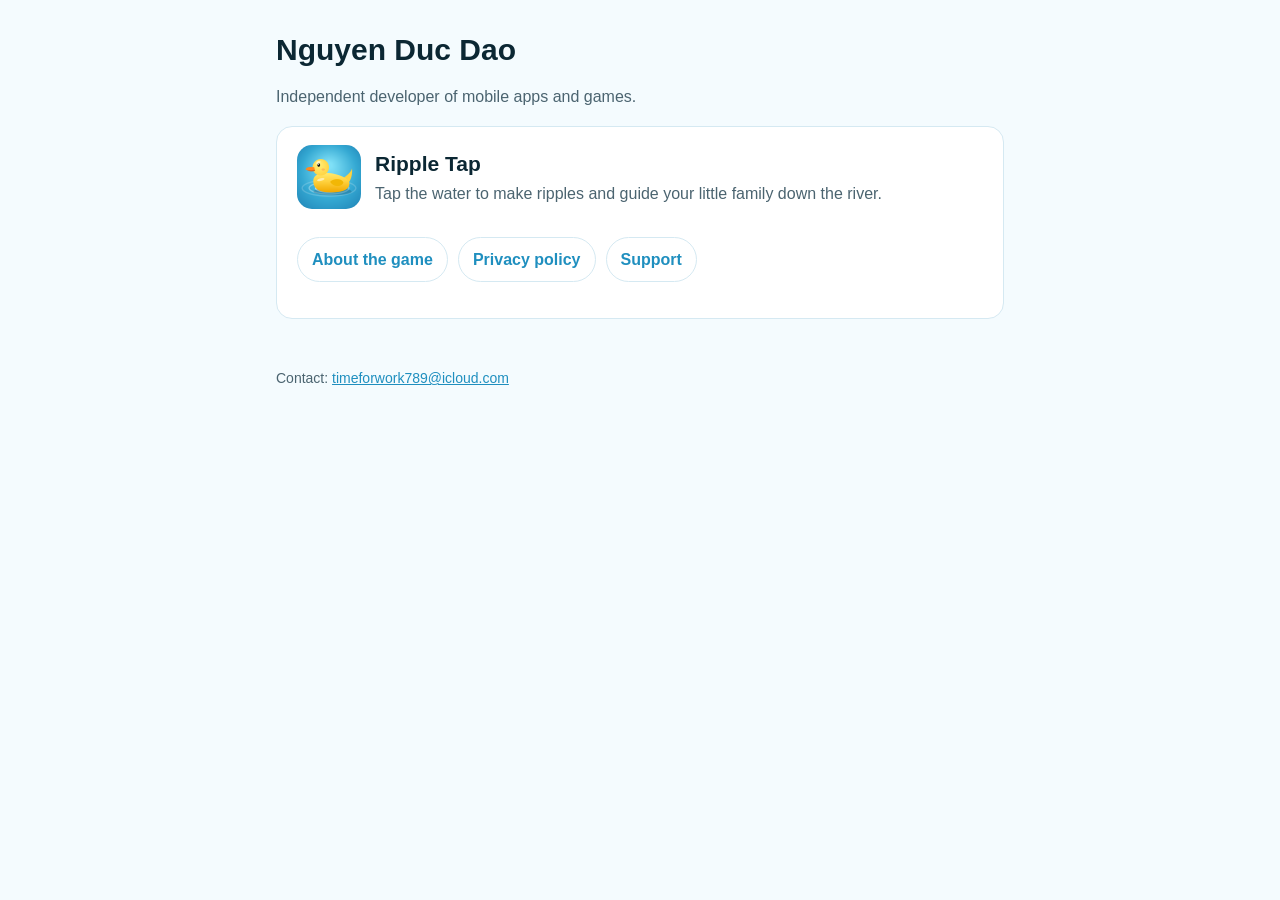
==== index.html @ 38d35119 "Ripple Tap pages: privacy policy, support, about; app-ads.txt for AdMob Co-Authored-By: Claude Opus " ====
<!doctype html>
<html lang="en">
<head>
<meta charset="utf-8">
<meta name="viewport" content="width=device-width, initial-scale=1">
<title>Nguyen Duc Dao · Apps &amp; Games</title>
<meta name="description" content="Apps and games by Nguyen Duc Dao (Tom-deptrai).">
<link rel="stylesheet" href="/style.css">
</head>
<body>
<main>
  <h1>Nguyen Duc Dao</h1>
  <p class="muted">Independent developer of mobile apps and games.</p>

  <div class="card">
    <header class="top">
      <img src="/ripple-tap/icon.png" alt="Ripple Tap icon">
      <div>
        <h2 style="margin:0">Ripple Tap</h2>
        <p class="muted" style="margin:0">Tap the water to make ripples and guide your little family down the river.</p>
      </div>
    </header>
    <nav class="links">
      <a href="/ripple-tap/">About the game</a>
      <a href="/ripple-tap/privacy.html">Privacy policy</a>
      <a href="/ripple-tap/support.html">Support</a>
    </nav>
  </div>

  <footer>Contact: <a href="mailto:timeforwork789@icloud.com">timeforwork789@icloud.com</a></footer>
</main>
</body>
</html>
---- style.css ----
:root{--bg:#f4fbfe;--card:#ffffff;--ink:#0b2733;--muted:#4b6470;--accent:#1f8fbf;--line:#d5e9f2;color-scheme:light}
@media (prefers-color-scheme:dark){:root{--bg:#06151c;--card:#0d2430;--ink:#eaf6fb;--muted:#9fb7c2;--accent:#5fc6e8;--line:#1d3d4c;color-scheme:dark}}
*{box-sizing:border-box}
body{margin:0;background:var(--bg);color:var(--ink);font:16px/1.6 -apple-system,BlinkMacSystemFont,"Segoe UI",Roboto,"Helvetica Neue",Arial,sans-serif}
main{max-width:760px;margin:0 auto;padding:32px 16px 64px}
header.top{display:flex;align-items:center;gap:14px;margin-bottom:28px}
header.top img{width:64px;height:64px;border-radius:15px}
h1{font-size:30px;line-height:1.2;margin:0}
h2{font-size:21px;margin:34px 0 8px}
h3{font-size:17px;margin:22px 0 6px}
p,li{color:var(--ink)}
.muted{color:var(--muted)}
a{color:var(--accent)}
.card{background:var(--card);border:1px solid var(--line);border-radius:16px;padding:18px 20px;margin:16px 0}
nav.links{display:flex;flex-wrap:wrap;gap:10px;margin:18px 0}
nav.links a{display:inline-block;padding:9px 14px;border-radius:999px;border:1px solid var(--line);background:var(--card);text-decoration:none;font-weight:600}
footer{margin-top:48px;font-size:14px;color:var(--muted)}
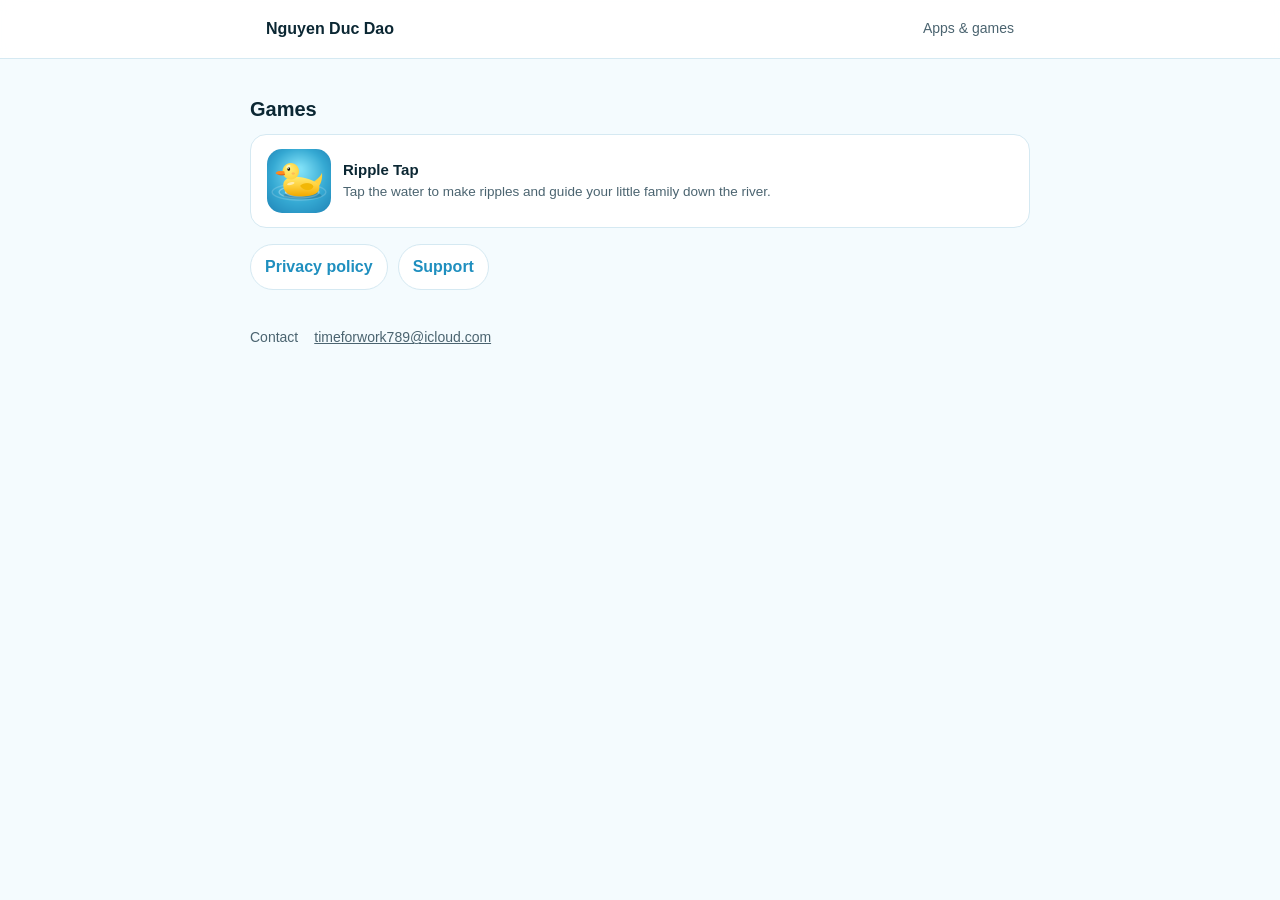
==== commit a78fd3e8: "Redesign Ripple Tap pages: language switch, banner, summary cards - Privacy policy, support and abou" ====
--- a/index.html
+++ b/index.html
@@ -8,26 +8,18 @@
 <link rel="stylesheet" href="/style.css">
 </head>
 <body>
-<main>
-  <h1>Nguyen Duc Dao</h1>
-  <p class="muted">Independent developer of mobile apps and games.</p>
-
-  <div class="card">
-    <header class="top">
-      <img src="/ripple-tap/icon.png" alt="Ripple Tap icon">
-      <div>
-        <h2 style="margin:0">Ripple Tap</h2>
-        <p class="muted" style="margin:0">Tap the water to make ripples and guide your little family down the river.</p>
-      </div>
-    </header>
-    <nav class="links">
-      <a href="/ripple-tap/">About the game</a>
-      <a href="/ripple-tap/privacy.html">Privacy policy</a>
-      <a href="/ripple-tap/support.html">Support</a>
-    </nav>
-  </div>
-
-  <footer>Contact: <a href="mailto:timeforwork789@icloud.com">timeforwork789@icloud.com</a></footer>
+<header class="topbar"><div class="wrap">
+  <a class="brand" href="/"><span>Nguyen Duc Dao</span></a>
+  <span class="note">Apps &amp; games</span>
+</div></header>
+<main class="wrap page">
+  <h2>Games</h2>
+  <a class="card" href="/ripple-tap/" style="text-decoration:none;color:inherit;align-items:center">
+    <img src="/ripple-tap/icon.png" alt="" style="width:64px;height:64px;border-radius:15px">
+    <div><b>Ripple Tap</b><span>Tap the water to make ripples and guide your little family down the river.</span></div>
+  </a>
+  <div class="links"><a href="/ripple-tap/privacy.html">Privacy policy</a><a href="/ripple-tap/support.html">Support</a></div>
+  <footer><span>Contact</span><a href="mailto:timeforwork789@icloud.com">timeforwork789@icloud.com</a></footer>
 </main>
 </body>
 </html>
--- a/style.css
+++ b/style.css
@@ -1,17 +1,71 @@
-:root{--bg:#f4fbfe;--card:#ffffff;--ink:#0b2733;--muted:#4b6470;--accent:#1f8fbf;--line:#d5e9f2;color-scheme:light}
-@media (prefers-color-scheme:dark){:root{--bg:#06151c;--card:#0d2430;--ink:#eaf6fb;--muted:#9fb7c2;--accent:#5fc6e8;--line:#1d3d4c;color-scheme:dark}}
+:root{
+  --bg:#f4fbfe; --card:#ffffff; --ink:#0b2733; --muted:#4b6470; --line:#d5e9f2;
+  --accent:#1f8fbf; --accent-soft:#e3f4fb; --sun:#ffd23f; --sun-ink:#3b2500;
+  color-scheme:light;
+}
+@media (prefers-color-scheme:dark){
+  :root{--bg:#06151c; --card:#0d2430; --ink:#eaf6fb; --muted:#9fb7c2; --line:#1d3d4c; --accent:#5fc6e8; --accent-soft:#12374a; color-scheme:dark}
+}
 *{box-sizing:border-box}
-body{margin:0;background:var(--bg);color:var(--ink);font:16px/1.6 -apple-system,BlinkMacSystemFont,"Segoe UI",Roboto,"Helvetica Neue",Arial,sans-serif}
-main{max-width:760px;margin:0 auto;padding:32px 16px 64px}
-header.top{display:flex;align-items:center;gap:14px;margin-bottom:28px}
-header.top img{width:64px;height:64px;border-radius:15px}
-h1{font-size:30px;line-height:1.2;margin:0}
-h2{font-size:21px;margin:34px 0 8px}
-h3{font-size:17px;margin:22px 0 6px}
-p,li{color:var(--ink)}
-.muted{color:var(--muted)}
+[hidden]{display:none!important}
+html{-webkit-text-size-adjust:100%}
+body{margin:0;background:var(--bg);color:var(--ink);font:16px/1.65 -apple-system,BlinkMacSystemFont,"Segoe UI",Roboto,"Helvetica Neue",Arial,sans-serif}
 a{color:var(--accent)}
-.card{background:var(--card);border:1px solid var(--line);border-radius:16px;padding:18px 20px;margin:16px 0}
-nav.links{display:flex;flex-wrap:wrap;gap:10px;margin:18px 0}
-nav.links a{display:inline-block;padding:9px 14px;border-radius:999px;border:1px solid var(--line);background:var(--card);text-decoration:none;font-weight:600}
-footer{margin-top:48px;font-size:14px;color:var(--muted)}
+.wrap{max-width:780px;margin:0 auto;padding:0 16px}
+
+/* top bar */
+.topbar{position:sticky;top:0;z-index:5;background:color-mix(in srgb,var(--card) 92%,transparent);backdrop-filter:blur(8px);-webkit-backdrop-filter:blur(8px);border-bottom:1px solid var(--line)}
+.topbar .wrap{display:flex;align-items:center;justify-content:space-between;gap:12px;height:58px}
+.brand{display:flex;align-items:center;gap:10px;color:var(--ink);text-decoration:none;font-weight:700}
+.brand img{width:34px;height:34px;border-radius:9px}
+.lang{display:inline-flex;border:1px solid var(--line);border-radius:999px;padding:3px;background:var(--card)}
+.lang button{font:inherit;font-size:13px;border:0;background:none;color:var(--muted);padding:5px 12px;border-radius:999px;cursor:pointer}
+.lang button[aria-pressed="true"]{background:var(--ink);color:var(--bg)}
+
+/* hero */
+.hero{position:relative;margin:20px 0 0;border-radius:22px;overflow:hidden;background:#3bb0d8;height:clamp(170px,30vw,236px)}
+.hero img{position:absolute;inset:0;width:100%;height:100%;object-fit:cover;object-position:68% 50%}
+.hero .cap{position:absolute;left:22px;right:22px;bottom:18px;color:#fff;text-shadow:0 2px 8px rgba(0,40,60,.45)}
+.hero h1{margin:0;font-size:clamp(26px,5vw,38px);line-height:1.1}
+.hero p{margin:4px 0 0;font-size:14px;opacity:.95}
+
+/* summary cards */
+.summary h2{font-size:18px;margin:28px 0 12px}
+.cards{display:grid;grid-template-columns:repeat(2,minmax(0,1fr));gap:10px}
+@media (max-width:520px){.cards{grid-template-columns:1fr}}
+.card{background:var(--card);border:1px solid var(--line);border-radius:16px;padding:14px 16px;display:flex;gap:12px;align-items:flex-start}
+.card .ic{flex:none;width:38px;height:38px;border-radius:11px;background:var(--accent-soft);color:var(--accent);display:grid;place-items:center}
+.card b{display:block;font-size:15px;line-height:1.3}
+.card span{display:block;color:var(--muted);font-size:13.5px;line-height:1.45;margin-top:2px}
+svg.i{width:20px;height:20px;fill:none;stroke:currentColor;stroke-width:1.8;stroke-linecap:round;stroke-linejoin:round}
+
+/* sections */
+.sections{margin:26px 0 0;display:flex;flex-direction:column;gap:10px}
+details{background:var(--card);border:1px solid var(--line);border-radius:16px;overflow:hidden}
+summary{list-style:none;cursor:pointer;display:flex;align-items:center;gap:12px;padding:14px 16px;font-weight:600}
+summary::-webkit-details-marker{display:none}
+summary .ic{flex:none;width:32px;height:32px;border-radius:10px;background:var(--accent-soft);color:var(--accent);display:grid;place-items:center}
+summary .chev{margin-left:auto;color:var(--muted);transition:transform .2s}
+details[open] summary .chev{transform:rotate(180deg)}
+.body{padding:0 18px 16px 60px;color:var(--ink)}
+@media (max-width:520px){.body{padding-left:18px}}
+.body p{margin:0 0 10px}
+.body ul{margin:0 0 10px;padding-left:20px}
+.body li{margin:3px 0}
+.note{color:var(--muted);font-size:14px}
+
+/* contact / buttons */
+.contact{margin:26px 0 0;background:var(--card);border:1px solid var(--line);border-radius:18px;padding:18px;display:flex;align-items:center;gap:14px;flex-wrap:wrap}
+.contact .ic{flex:none;width:44px;height:44px;border-radius:12px;background:var(--accent-soft);color:var(--accent);display:grid;place-items:center}
+.contact .t{flex:1;min-width:200px}
+.contact b{display:block}
+.btn{display:inline-flex;align-items:center;gap:8px;background:var(--sun);color:var(--sun-ink);text-decoration:none;font-weight:700;padding:10px 16px;border-radius:12px}
+
+/* simple pages (home, about) */
+.page{padding:8px 0 0}
+.page h2{font-size:20px;margin:26px 0 8px}
+.links{display:flex;flex-wrap:wrap;gap:10px;margin:16px 0}
+.links a{display:inline-block;padding:9px 14px;border-radius:999px;border:1px solid var(--line);background:var(--card);text-decoration:none;font-weight:600}
+
+footer{margin:36px 0 28px;color:var(--muted);font-size:14px;display:flex;flex-wrap:wrap;gap:6px 16px}
+footer a{color:var(--muted)}
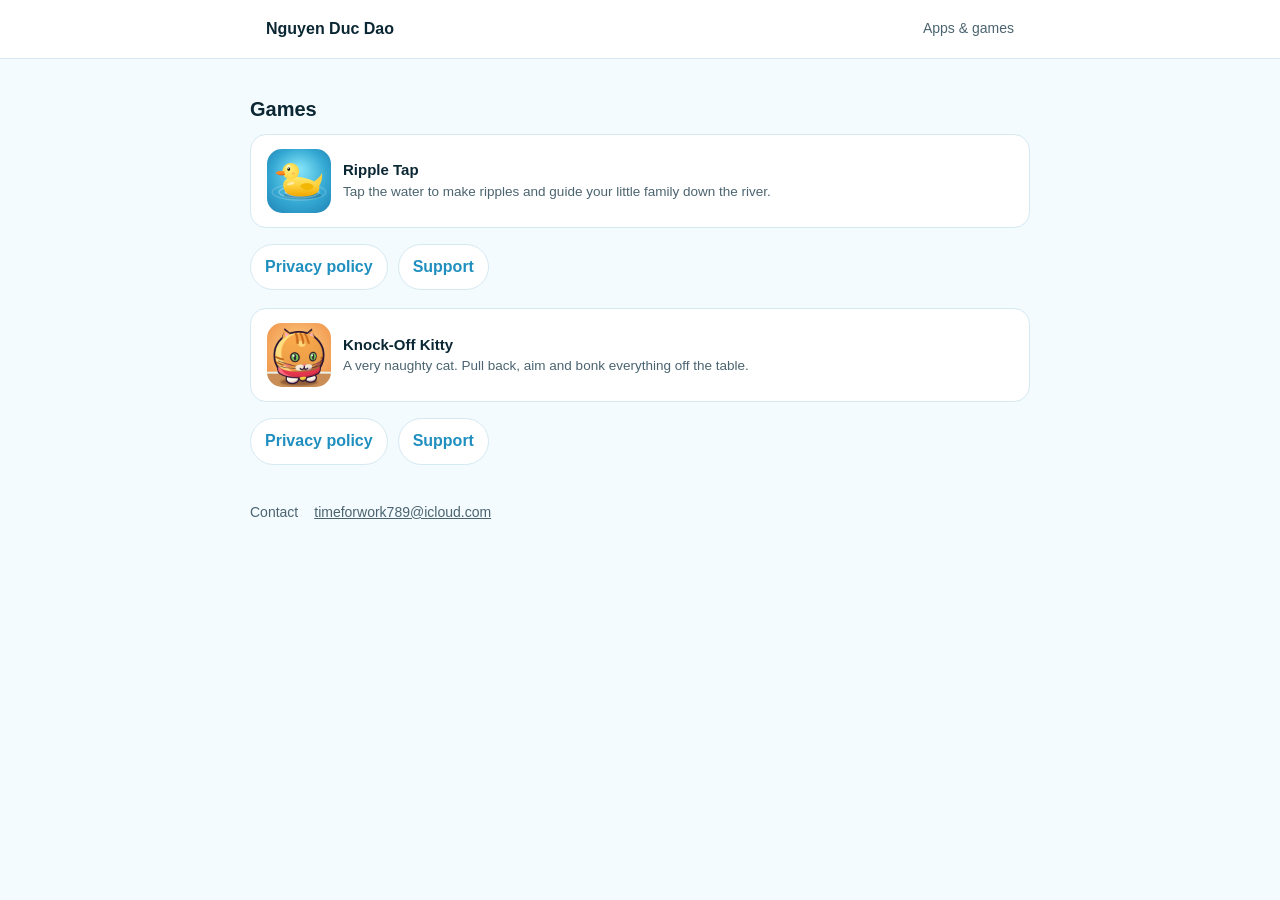
==== commit 80116b27: "Knock-Off Kitty pages: about, privacy policy and support Own design for the game (its fonts, colours" ====
--- a/index.html
+++ b/index.html
@@ -19,6 +19,11 @@
     <div><b>Ripple Tap</b><span>Tap the water to make ripples and guide your little family down the river.</span></div>
   </a>
   <div class="links"><a href="/ripple-tap/privacy.html">Privacy policy</a><a href="/ripple-tap/support.html">Support</a></div>
+  <a class="card" href="/knock-off-kitty/" style="text-decoration:none;color:inherit;align-items:center;margin-top:18px">
+    <img src="/knock-off-kitty/icon.png" alt="" style="width:64px;height:64px;border-radius:15px">
+    <div><b>Knock-Off Kitty</b><span>A very naughty cat. Pull back, aim and bonk everything off the table.</span></div>
+  </a>
+  <div class="links"><a href="/knock-off-kitty/privacy.html">Privacy policy</a><a href="/knock-off-kitty/support.html">Support</a></div>
   <footer><span>Contact</span><a href="mailto:timeforwork789@icloud.com">timeforwork789@icloud.com</a></footer>
 </main>
 </body>
